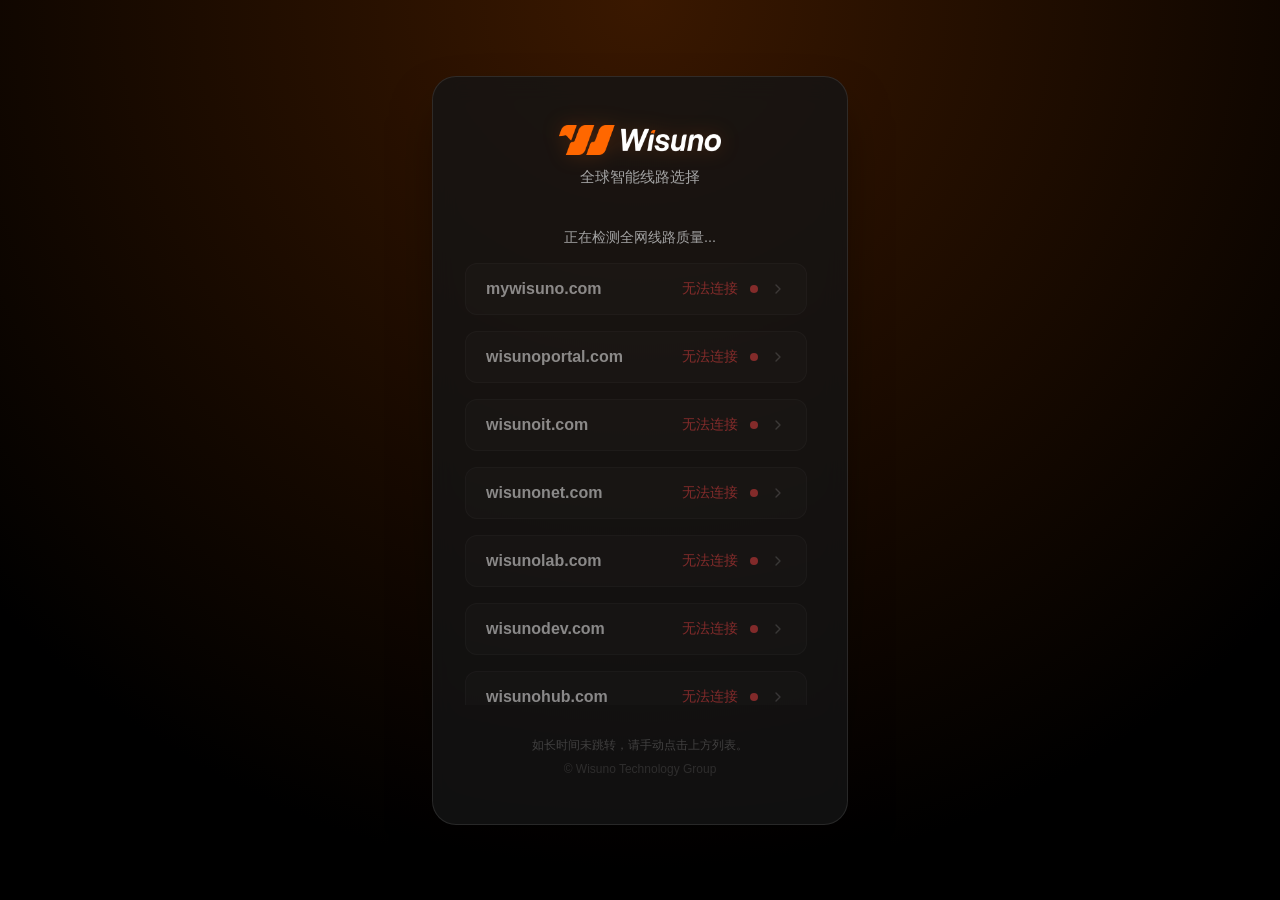
==== index.html @ db8b6768 "1" ====
<!DOCTYPE html>
<html lang="zh-CN">

<head>
  <meta charset="UTF-8">
  <meta name="viewport" content="width=device-width, initial-scale=1.0, maximum-scale=1.0, user-scalable=no">
  <title>Wisuno Global Access | 智能线路选择</title>
  <meta name="description" content="Wisuno 智能线路检测系统，自动为您选择最快访问站点。">
  <meta name="theme-color" content="#0f172a">
  <!-- CSS -->
  <link rel="stylesheet" href="/css/style.css">
  <!-- Fonts -->
  <!-- <link rel="preconnect" href="https://fonts.googleapis.com">
  <link rel="preconnect" href="https://fonts.gstatic.com" crossorigin>
  <link href="https://fonts.googleapis.com/css2?family=Inter:wght@400;500;600;700&display=swap" rel="stylesheet"> -->
  <!-- Icon -->
  <link rel="icon"
        href="data:image/svg+xml,<svg xmlns=%22http://www.w3.org/2000/svg%22 viewBox=%220 0 100 100%22><text y=%22.9em%22 font-size=%2290%22>🌐</text></svg>">
</head>

<body>
  <div class="container">
    <div class="glass-panel">
      <header>
        <img src="/images/logo.png" alt="Wisuno" class="logo-img">
        <div class="subtitle">全球智能线路选择</div>
      </header>
      <div class="content">
        <div class="status-text">正在检测全网线路质量...</div>
        <div class="domain-list visible" style="display: flex;">
          <!-- JS Injected Content -->
        </div>
      </div>
      <div class="footer">
        <p>如长时间未跳转，请手动点击上方列表。</p>
        <p style="margin-top:0.5rem;opacity:0.6;">&copy; Wisuno Technology Group</p>
      </div>
    </div>
  </div>
  <!-- Logic -->
  <script>
    // Enable Auto Redirect for this entry point
    window.WISUNO_CONFIG = { autoRedirect: true };
  </script>
  <script src="/js/main.js"></script>
</body>

</html>
---- css/style.css ----
:root {
	--bg-color: #000000;
	--card-bg: rgba(20, 20, 20, 0.8);
	--text-primary: #ffffff;
	--text-secondary: #a3a3a3;
	--accent-color: #ff6700;
	--accent-glow: rgba(255, 103, 0, 0.4);
	--success-color: #4ade80;
	--font-family:
		'Inter', -apple-system, BlinkMacSystemFont, 'Segoe UI', Roboto, Helvetica,
		Arial, sans-serif;
}

* {
	margin: 0;
	padding: 0;
	box-sizing: border-box;
}

body {
	font-family: var(--font-family);
	background-color: var(--bg-color);
	color: var(--text-primary);
	height: 100vh;
	display: flex;
	justify-content: center;
	align-items: center;
	overflow: hidden;
	background-image: radial-gradient(circle at 50% 0%, #3a1800 0%, #000000 80%);
}

.container {
	width: 100%;
	max-width: 480px;
	padding: 2rem;
	text-align: center;
	position: relative;
	z-index: 10;
}

/* Glassmorphism Card Effect */
.glass-panel {
	background: var(--card-bg);
	backdrop-filter: blur(12px);
	-webkit-backdrop-filter: blur(12px);
	border: 1px solid rgba(255, 255, 255, 0.1);
	border-radius: 24px;
	padding: 3rem 2rem;
	box-shadow: 0 25px 50px -12px rgba(0, 0, 0, 0.5);
	transition:
		transform 0.3s ease,
		height 0.3s ease;
}

.logo-img {
	height: 30px;
	width: auto;
	margin-bottom: 0.5rem;
	display: inline-block;
	filter: drop-shadow(0 0 10px rgba(255, 103, 0, 0.2));
}

.subtitle {
	color: var(--text-secondary);
	font-size: 0.95rem;
	margin-bottom: 2.5rem;
}

/* Loading Animation */
.loader-container {
	display: flex;
	flex-direction: column;
	align-items: center;
	justify-content: center;
	min-height: 120px;
}

.spinner {
	width: 50px;
	height: 50px;
	border: 3px solid rgba(255, 255, 255, 0.1);
	border-radius: 50%;
	border-top-color: var(--accent-color);
	animation: spin 1s ease-in-out infinite;
	margin-bottom: 1.5rem;
	box-shadow: 0 0 15px var(--accent-glow);
}

.status-text {
	font-size: 0.9rem;
	color: var(--text-secondary);
	animation: pulse 2s infinite;
}

/* Manual List Styles (Hidden by default) */
.domain-list {
	display: none;
	flex-direction: column;
	gap: 1rem;
	padding-top: 0.5rem;
	margin-top: 0.5rem;

	/* Scroll support */
	max-height: 50vh;
	overflow-y: auto;
	padding-right: 0.5rem;
	scrollbar-width: thin;
	scrollbar-color: rgba(255, 255, 255, 0.2) transparent;
}

/* Custom Scrollbar */
.domain-list::-webkit-scrollbar {
	width: 6px;
}
.domain-list::-webkit-scrollbar-track {
	background: transparent;
}
.domain-list::-webkit-scrollbar-thumb {
	background-color: rgba(255, 255, 255, 0.2);
	border-radius: 20px;
}
.domain-list::-webkit-scrollbar-thumb:hover {
	background-color: rgba(255, 255, 255, 0.4);
}

.domain-list.visible {
	display: flex;
	animation: fadeIn 0.5s ease-out;
}

.domain-item {
	display: flex;
	justify-content: space-between;
	align-items: center;
	background: rgba(255, 255, 255, 0.03);
	border: 1px solid rgba(255, 255, 255, 0.05);
	padding: 1rem 1.25rem;
	border-radius: 12px;
	text-decoration: none;
	color: var(--text-primary);
	transition: all 0.2s ease;
	cursor: pointer;
}

.domain-item:hover {
	background: rgba(255, 255, 255, 0.08);
	transform: translateY(-2px);
	border-color: var(--accent-color);
	box-shadow: 0 4px 12px rgba(0, 0, 0, 0.2);
}

.domain-info {
	display: flex;
	flex-direction: column;
	align-items: flex-start;
}

.domain-name {
	font-weight: 600;
	font-size: 1rem;
}

.domain-desc {
	font-size: 0.75rem;
	color: var(--text-secondary);
	margin-top: 0.25rem;
}

.domain-status {
	width: 8px;
	height: 8px;
	border-radius: 50%;
	background-color: var(--text-secondary);
}

.domain-status.active {
	background-color: var(--success-color);
	box-shadow: 0 0 8px var(--success-color);
}

/* Footer */
.footer {
	margin-top: 2rem;
	font-size: 0.75rem;
	color: rgba(255, 255, 255, 0.2);
}

/* Animations */
@keyframes spin {
	to {
		transform: rotate(360deg);
	}
}

@keyframes pulse {
	0%,
	100% {
		opacity: 1;
	}
	50% {
		opacity: 0.5;
	}
}

@keyframes fadeIn {
	from {
		opacity: 0;
		transform: translateY(10px);
	}
	to {
		opacity: 1;
		transform: translateY(0);
	}
}

/* Responsive adjustments */
@media (max-width: 480px) {
	.container {
		padding: 0.5rem;
		height: 100vh;
		display: flex;
		flex-direction: column;
		justify-content: center;
	}
	.glass-panel {
		padding: 1.5rem 1rem;
		max-height: 95vh;
		display: flex;
		flex-direction: column;
	}
	/* Ensure internal content scrolls nicely on mobile */
	.content {
		flex: 1;
		overflow: hidden;
		display: flex;
		flex-direction: column;
		min-height: 0;
	}
	.domain-list {
		max-height: none; /* Let flex handle height on mobile */
		flex: 1;
		padding-bottom: 20px;
	}
}
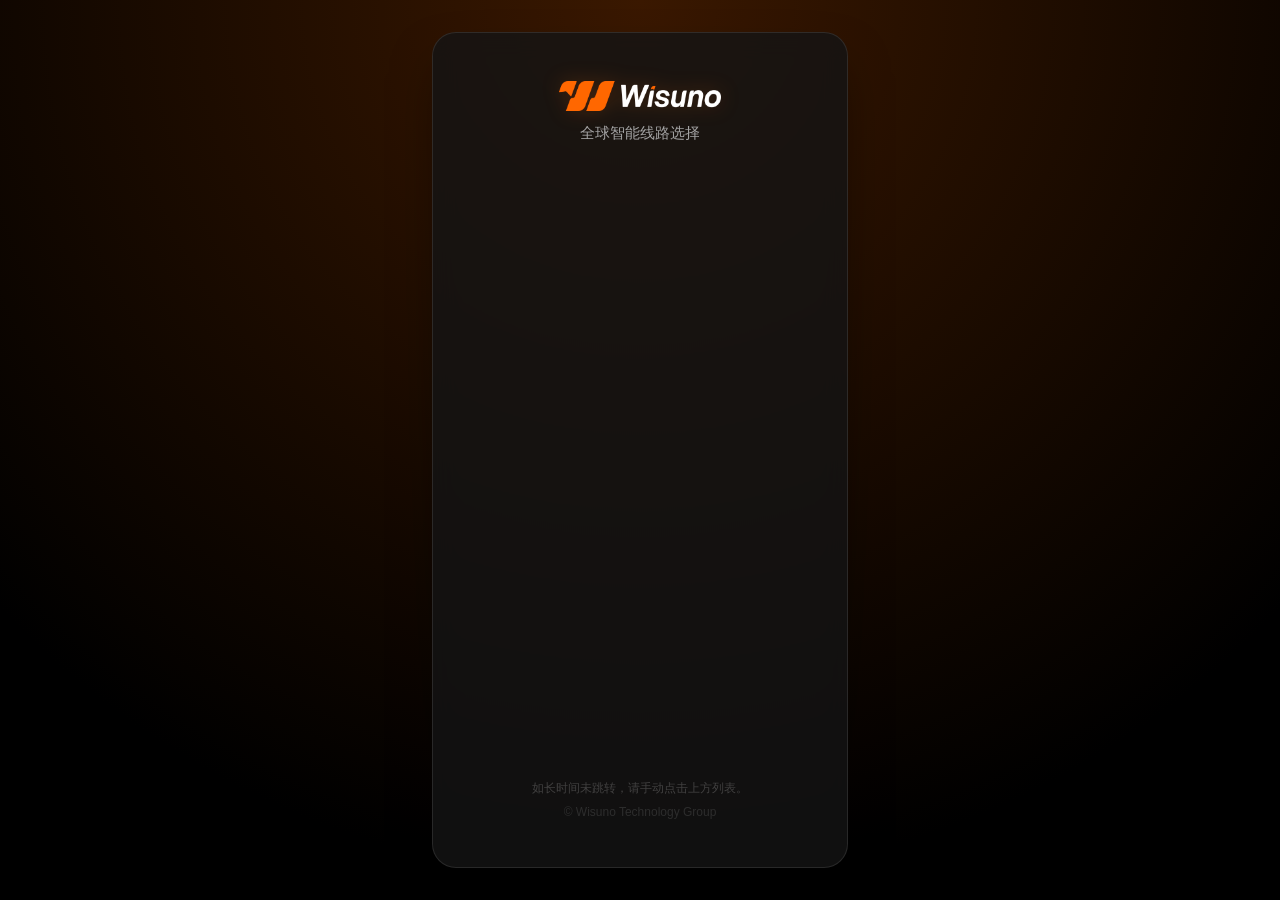
==== commit d392fa50: "feat: 优化线路选择逻辑，仅显示并自动跳转至最快的两个节点，并新增加载动画。" ====
--- a/index.html
+++ b/index.html
@@ -26,8 +26,11 @@
         <div class="subtitle">全球智能线路选择</div>
       </header>
       <div class="content">
-        <div class="status-text">正在检测全网线路质量...</div>
-        <div class="domain-list visible" style="display: flex;">
+        <div class="loader-container">
+          <div class="spinner"></div>
+          <div class="status-text">正在检测全网线路质量...</div>
+        </div>
+        <div class="domain-list">
           <!-- JS Injected Content -->
         </div>
       </div>
--- a/css/style.css
+++ b/css/style.css
@@ -31,6 +31,7 @@
 
 .container {
 	width: 100%;
+	height: 100%;
 	max-width: 480px;
 	padding: 2rem;
 	text-align: center;
@@ -40,6 +41,9 @@
 
 /* Glassmorphism Card Effect */
 .glass-panel {
+	height: 100%;
+	display: flex;
+	flex-direction: column;
 	background: var(--card-bg);
 	backdrop-filter: blur(12px);
 	-webkit-backdrop-filter: blur(12px);
@@ -66,8 +70,18 @@
 	margin-bottom: 2.5rem;
 }
 
+/* Content Area - Fills remaining space */
+.content {
+	flex: 1;
+	display: flex;
+	flex-direction: column;
+	overflow: hidden;
+	min-height: 0;
+}
+
 /* Loading Animation */
 .loader-container {
+	flex: 1;
 	display: flex;
 	flex-direction: column;
 	align-items: center;
@@ -101,7 +115,7 @@
 	margin-top: 0.5rem;
 
 	/* Scroll support */
-	max-height: 50vh;
+	flex: 1;
 	overflow-y: auto;
 	padding-right: 0.5rem;
 	scrollbar-width: thin;
@@ -166,6 +180,18 @@
 	margin-top: 0.25rem;
 }
 
+.recommended-badge {
+	display: inline-block;
+	background: var(--accent-color);
+	color: #000;
+	font-size: 0.7rem;
+	font-weight: 700;
+	padding: 0.15rem 0.5rem;
+	border-radius: 4px;
+	margin-top: 0.3rem;
+	letter-spacing: 0.5px;
+}
+
 .domain-status {
 	width: 8px;
 	height: 8px;
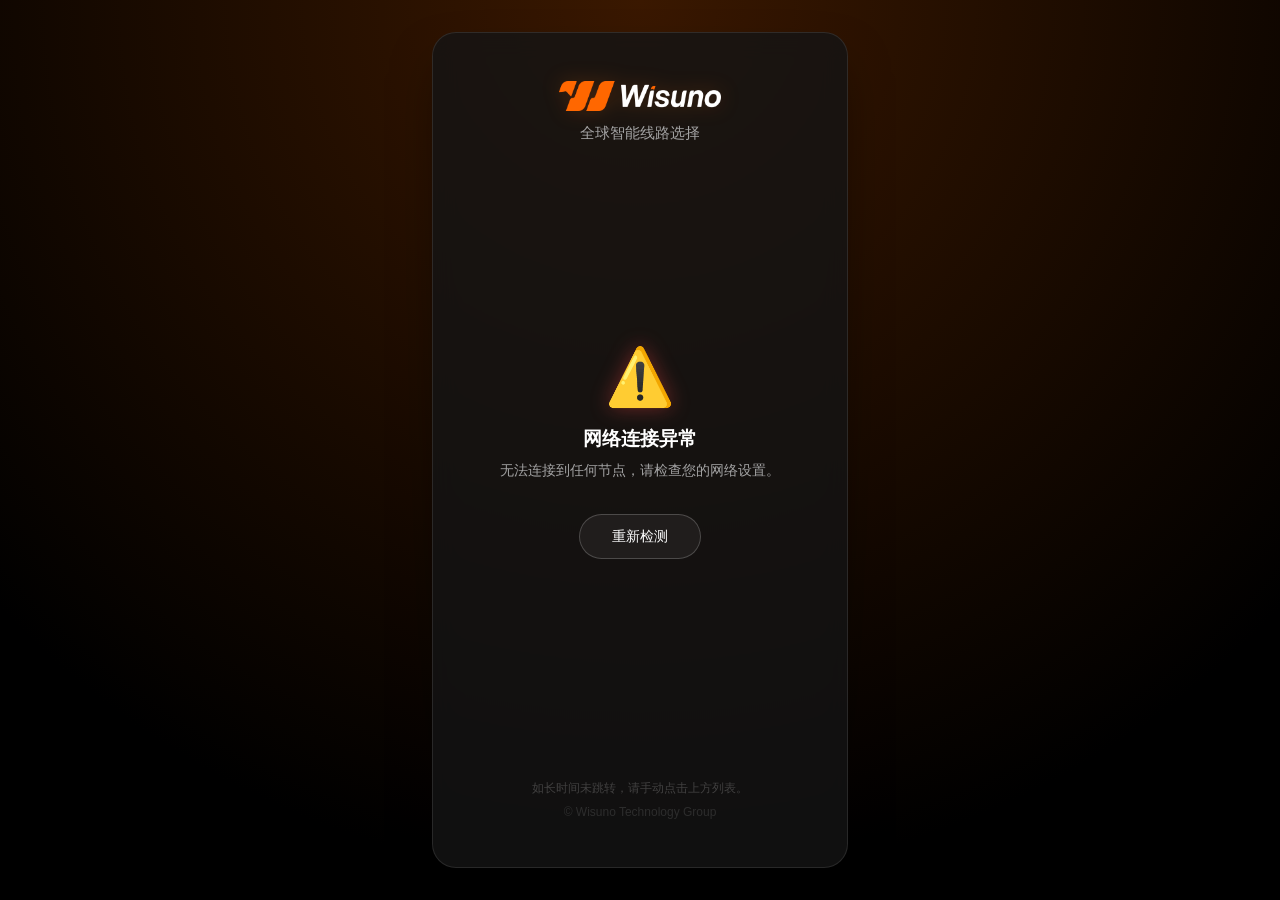
==== commit 80fb167a: "添加ip 和报错" ====
--- a/index.html
+++ b/index.html
@@ -33,8 +33,17 @@
         <div class="domain-list">
           <!-- JS Injected Content -->
         </div>
+        <!-- Error Module (Hidden by default) -->
+        <div id="error-module" class="error-module">
+          <div class="error-icon">⚠️</div>
+          <h3>网络连接异常</h3>
+          <p>无法连接到任何节点，请检查您的网络设置。</p>
+          <button onclick="location.reload()" class="retry-btn">重新检测</button>
+        </div>
       </div>
       <div class="footer">
+        <div id="client-ip-info"
+             style="margin-bottom: 0.8rem; font-size: 0.85rem; font-weight: 500; min-height: 1.2em;"></div>
         <p>如长时间未跳转，请手动点击上方列表。</p>
         <p style="margin-top:0.5rem;opacity:0.6;">&copy; Wisuno Technology Group</p>
       </div>
--- a/css/style.css
+++ b/css/style.css
@@ -268,3 +268,55 @@
 		padding-bottom: 20px;
 	}
 }
+
+/* Error Module */
+.error-module {
+	display: none; /* Controlled by JS */
+	flex-direction: column;
+	align-items: center;
+	justify-content: center;
+	text-align: center;
+	padding: 2rem;
+	color: var(--text-secondary);
+	animation: fadeIn 0.5s ease-out;
+	flex: 1;
+}
+
+.error-icon {
+	font-size: 3.5rem;
+	margin-bottom: 1rem;
+	filter: drop-shadow(0 0 10px rgba(239, 68, 68, 0.4));
+}
+
+.error-module h3 {
+	color: var(--text-primary);
+	margin-bottom: 0.5rem;
+	font-weight: 600;
+	font-size: 1.2rem;
+}
+
+.error-module p {
+	font-size: 0.9rem;
+	max-width: 280px;
+	line-height: 1.5;
+}
+
+.retry-btn {
+	margin-top: 2rem;
+	background: rgba(255, 255, 255, 0.05);
+	border: 1px solid rgba(255, 255, 255, 0.2);
+	color: var(--text-primary);
+	padding: 0.75rem 2rem;
+	border-radius: 99px;
+	cursor: pointer;
+	font-size: 0.9rem;
+	transition: all 0.2s ease;
+	font-family: var(--font-family);
+}
+
+.retry-btn:hover {
+	background: rgba(255, 255, 255, 0.1);
+	border-color: var(--accent-color);
+	color: var(--accent-color);
+	transform: translateY(-2px);
+}
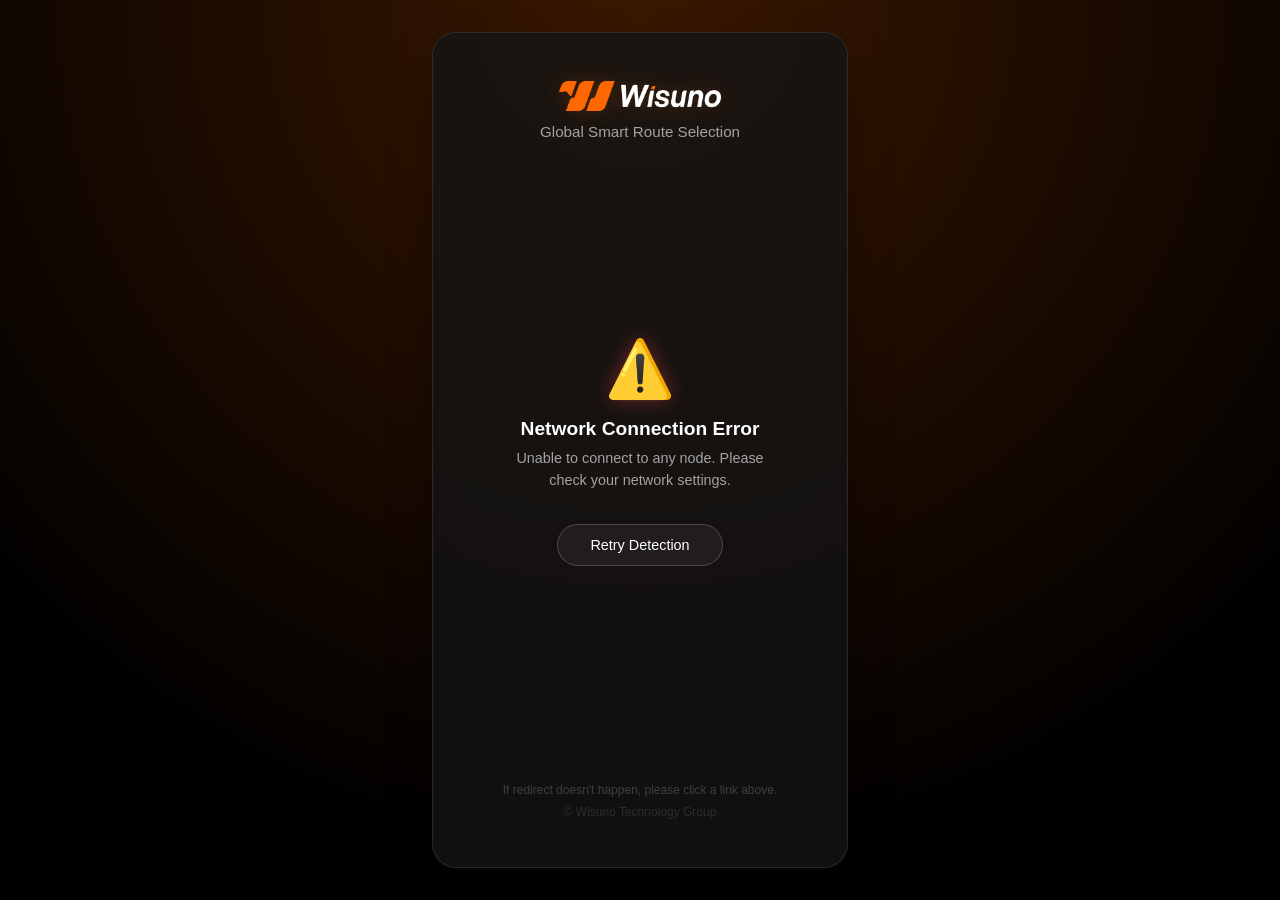
==== commit 6aa2901e: "开户链接跳转" ====
--- a/index.html
+++ b/index.html
@@ -1,18 +1,18 @@
 <!DOCTYPE html>
-<html lang="zh-CN">
+<html lang="en">
 
 <head>
   <meta charset="UTF-8">
   <meta name="viewport" content="width=device-width, initial-scale=1.0, maximum-scale=1.0, user-scalable=no">
-  <title>Wisuno Global Access | 智能线路选择</title>
-  <meta name="description" content="Wisuno 智能线路检测系统，自动为您选择最快访问站点。">
+  <title en="Wisuno Global Access | Smart Route Selection"
+         zh-cn="Wisuno Global Access | 智能线路选择">Wisuno Global Access | Smart Route Selection</title>
+  <meta name="description"
+        en="Wisuno smart route detection system, automatically selects the fastest site for you."
+        zh-cn="Wisuno 智能线路检测系统，自动为您选择最快访问站点。"
+        content="Wisuno smart route detection system, automatically selects the fastest site for you.">
   <meta name="theme-color" content="#0f172a">
   <!-- CSS -->
-  <link rel="stylesheet" href="/css/style.css">
-  <!-- Fonts -->
-  <!-- <link rel="preconnect" href="https://fonts.googleapis.com">
-  <link rel="preconnect" href="https://fonts.gstatic.com" crossorigin>
-  <link href="https://fonts.googleapis.com/css2?family=Inter:wght@400;500;600;700&display=swap" rel="stylesheet"> -->
+  <link rel="stylesheet" href="css/style.css">
   <!-- Icon -->
   <link rel="icon"
         href="data:image/svg+xml,<svg xmlns=%22http://www.w3.org/2000/svg%22 viewBox=%220 0 100 100%22><text y=%22.9em%22 font-size=%2290%22>🌐</text></svg>">
@@ -22,13 +22,14 @@
   <div class="container">
     <div class="glass-panel">
       <header>
-        <img src="/images/logo.png" alt="Wisuno" class="logo-img">
-        <div class="subtitle">全球智能线路选择</div>
+        <img src="images/logo.png" alt="Wisuno" class="logo-img">
+        <div class="subtitle" en="Global Smart Route Selection" zh-cn="全球智能线路选择">Global Smart Route Selection</div>
       </header>
       <div class="content">
         <div class="loader-container">
           <div class="spinner"></div>
-          <div class="status-text">正在检测全网线路质量...</div>
+          <div class="status-text" en="Selecting the optimal route for you..." zh-cn="正在为您选择最优线路...">Selecting the
+            optimal route for you...</div>
         </div>
         <div class="domain-list">
           <!-- JS Injected Content -->
@@ -36,15 +37,18 @@
         <!-- Error Module (Hidden by default) -->
         <div id="error-module" class="error-module">
           <div class="error-icon">⚠️</div>
-          <h3>网络连接异常</h3>
-          <p>无法连接到任何节点，请检查您的网络设置。</p>
-          <button onclick="location.reload()" class="retry-btn">重新检测</button>
+          <h3 en="Network Connection Error" zh-cn="网络连接异常">Network Connection Error</h3>
+          <p en="Unable to connect to any node. Please check your network settings."
+             zh-cn="无法连接到任何节点，请检查您的网络设置。">Unable to connect to any node. Please check your network settings.</p>
+          <button onclick="location.reload()" class="retry-btn" en="Retry Detection" zh-cn="重新检测">Retry
+            Detection</button>
         </div>
       </div>
       <div class="footer">
         <div id="client-ip-info"
              style="margin-bottom: 0.8rem; font-size: 0.85rem; font-weight: 500; min-height: 1.2em;"></div>
-        <p>如长时间未跳转，请手动点击上方列表。</p>
+        <p en="If redirect doesn't happen, please click a link above."
+           zh-cn="如长时间未跳转，请手动点击上方列表。">If redirect doesn't happen, please click a link above.</p>
         <p style="margin-top:0.5rem;opacity:0.6;">&copy; Wisuno Technology Group</p>
       </div>
     </div>
@@ -54,7 +58,7 @@
     // Enable Auto Redirect for this entry point
     window.WISUNO_CONFIG = { autoRedirect: true };
   </script>
-  <script src="/js/main.js"></script>
+  <script src="js/main.js"></script>
 </body>
 
 </html>
